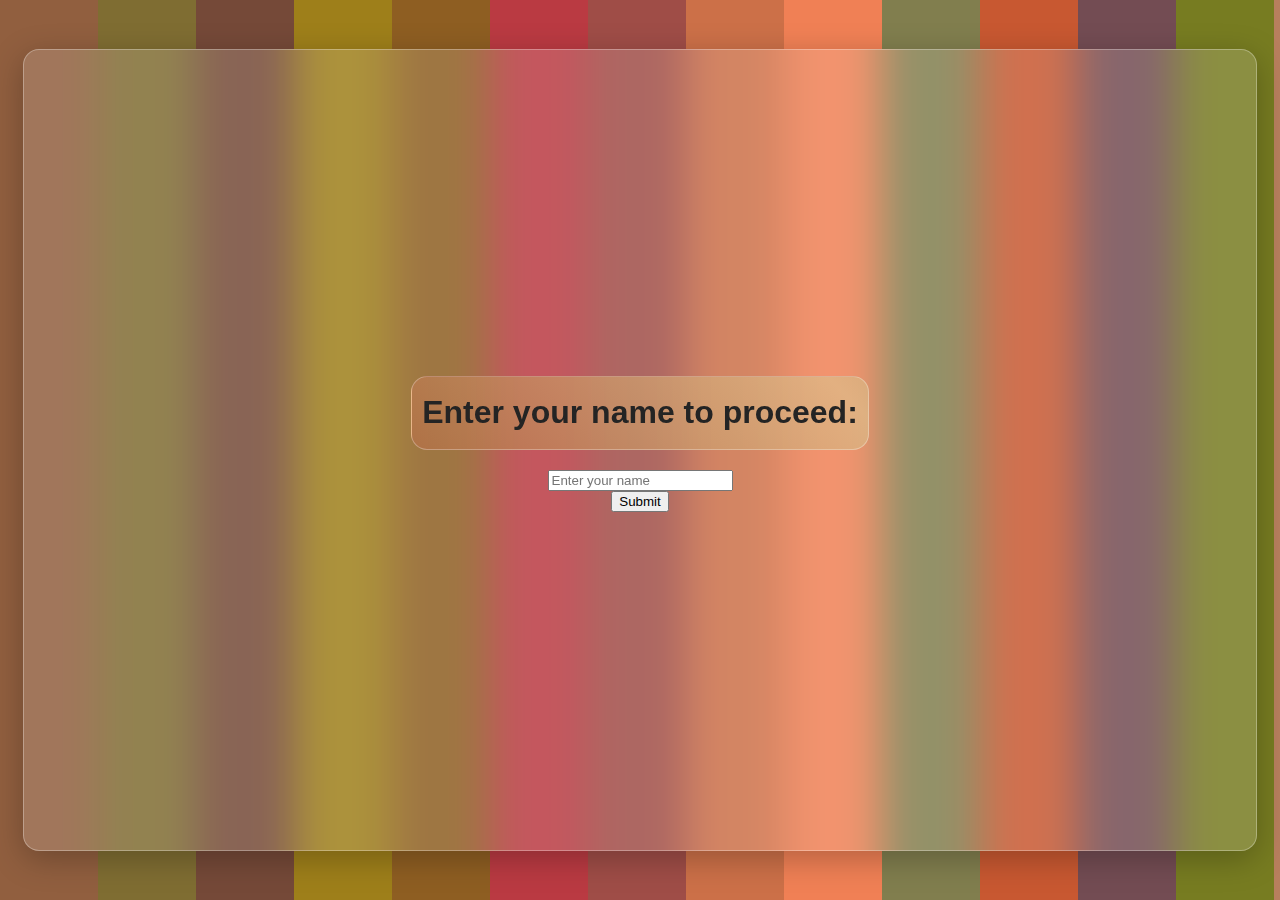
==== Wedding/Groomsmen/index.html @ 147c6c7e "Updated reference paths" ====
<!DOCTYPE html>
<html lang="en">
<head>
    <meta charset="UTF-8">
    <meta name="viewport" content="width=device-width, initial-scale=1.0">
    <title>Name Entry</title>
    <link rel="stylesheet" type="text/css" href="/Wedding/Groomsmen/WebpageStyles/profileScreen.css">
</head>
<body>
    <div class="container">
        <h1>Enter your name to proceed:</h1>
        <input type="text" id="nameInput" placeholder="Enter your name" onkeypress="handleKeyPress(event)">
        <button onclick="checkName()">Submit</button>
        <p id="message"></p>
        <p id="countdown" style="display:none;"></p> <!-- Countdown placeholder -->
    </div>

    <script src="/Wedding/Groomsmen/BackendScripts/welcomeScreenFunctionality.js"></script>
</body>
</html>
---- Wedding/Groomsmen/WebpageStyles/profileScreen.css ----
/* Main body styling */
body {
    font-family: Arial, sans-serif;
    margin: 0;
    padding: 0;
    display: flex;
    justify-content: center;
    align-items: center;
    height: 100vh;
    background: linear-gradient(45deg, #a0522d, #deb887, #8b4513, #f4a460); /* Warm earthy tones */
    background-size: 400% 400%;
    animation: gradientBackground 10s ease infinite;
}

@keyframes gradientBackground {
    0% {
        background-position: 0% 50%;
    }
    50% {
        background-position: 100% 50%;
    }
    100% {
        background-position: 0% 50%;
    }
}

.sidebar {
    position: fixed;
    top: 0;
    left: -250px;
    width: 180px; /* Adjust width for consistency */
    height: 100%;
    background-color: rgba(0, 0, 0, 0.7); /* Semi-transparent background */
    backdrop-filter: blur(10px); /* Soft blur effect */
    padding: 20px;
    transition: left 0.3s ease;
    display: flex;
    flex-direction: column;
    justify-content: center;
    align-items: center;
    border-right: 2px solid rgba(255, 255, 255, 0.3); /* Subtle white border */
    border-radius: 0px; /* Rounded corners to match the toggle */
    box-shadow: 0 4px 6px rgba(0, 0, 0, 0.3); /* Subtle shadow for depth */
    z-index: 11;
}

.sidebar a {
    color: white;
    text-decoration: none;
    margin: 10px 0;
    padding: 10px;
    display: block;
    width: 100%;
    text-align: left;
    font-size: 1.1em;
    font-weight: 500;
    transition: background-color 0.3s ease;
}

.sidebar a:hover {
    background-color: rgba(255, 255, 255, 0.1); /* Hover effect */
    color: #ffb453; /* Highlight color for text */
}



/* Button to trigger sidebar */
.sidebar-toggle {
    position: fixed;
    top: 20px;
    left: 20px;
    background-color: rgba(0, 0, 0, 0.5); /* Translucent black for contrast */
    color: white;
    padding: 10px 20px;
    border: 2px solid rgba(255, 255, 255, 0.6); /* Softer white/gray border */
    border-radius: 8px; /* Smooth edges */
    font-size: 1.2em;
    cursor: pointer;
    z-index: 11;
    box-shadow: 0 4px 6px rgba(0, 0, 0, 0.3); /* Subtle shadow for depth */
    transition: background-color 0.3s ease, transform 0.2s ease; /* Smooth transitions */
}

.sidebar-toggle:hover {
    background-color: rgba(255, 255, 255, 0.7); /* Highlight effect on hover */
    color: black; /* Text becomes black for contrast */
    border-color: rgba(200, 200, 200, 0.8); /* Softer gray tone on hover */
    transform: scale(1.05); /* Slight growth effect on hover */
}




.container {
    position: relative;
    width: 90%; /* Make the container take up 90% of the screen width */
    max-width: 1200px; /* Increase the max-width for larger screens */
    height: 80vh; /* Set the height to 80% of the viewport height */
    background: rgba(255, 255, 255, 0.15); /* Semi-transparent white */
    padding: 40px;
    border-radius: 16px; /* More pronounced rounded edges */
    border: 1px solid rgba(255, 255, 255, 0.3); /* Subtle border */
    backdrop-filter: blur(20px); /* Glass effect with blur */
    -webkit-backdrop-filter: blur(20px); /* For Safari support */
    box-shadow: 0 8px 32px rgba(0, 0, 0, 0.25); /* Depth effect */
    text-align: center;
    z-index: 1; /* Ensure the container stays above the images */
    display: flex;
    flex-direction: column;
    justify-content: center;
    align-items: center;
}

.photo-collage {
    position: absolute;
    top: 0;
    left: 0;
    width: 100%;
    height: 100%;
    display: grid;
    grid-template-columns: repeat(3, 1fr); /* 3 columns */
    grid-auto-rows: 1fr;  /* Auto height based on aspect ratio */
    gap: 10px; /* Adjust spacing between images */
    z-index: -1;
}

/* Add keyframe animation for random blur and opacity changes */
@keyframes randomBlurOpacity {
    0% {
        filter: blur(10px) opacity(0.3);
    }
    25% {
        filter: blur(1px) opacity(0.8);
    }
    50% {
        filter: blur(0px) opacity(0.9);
    }
    75% {
        filter: blur(7px) opacity(0.6);
    }
    100% {
        filter: blur(10px) opacity(0.3);
    }
}

/* Apply random animation to photo-collage images */
.photo-collage img {
    width: 100%;
    height: 100%;
    object-fit: cover;
    filter: blur(10px); /* Initial blur effect */
    opacity: 0.3; /* Initial opacity */
    border-radius: 16px;
    animation: randomBlurOpacity 10s infinite ease-in-out; /* Add random animation */
}

.container2 {
    position: absolute;
    width: 90%; /* Make the container take up 90% of the screen width */
    max-width: 1200px; /* Increase the max-width for larger screens */
    height: 80vh; /* Set the height to 80% of the viewport height */
    background: rgba(255, 255, 255, 0.15); /* Semi-transparent white */
    padding: 40px;
    border-radius: 16px; /* More pronounced rounded edges */
    border: 1px solid rgba(255, 255, 255, 0.3); /* Subtle border */
    backdrop-filter: blur(20px); /* Glass effect with blur */
    -webkit-backdrop-filter: blur(20px); /* For Safari support */
    box-shadow: 0 8px 32px rgba(0, 0, 0, 0.25); /* Depth effect */
    text-align: center;
    z-index: 2; /* Ensure the container stays behind the image */
    display: none;
    flex-direction: column;
    justify-content: center;
    align-items: center;
}

.container3 {
    width: 90%; /* Make the container take up 90% of the screen width */
    max-width: 1200px; /* Increase the max-width for larger screens */
    height: 80vh; /* Set the height to 80% of the viewport height */
    background: rgba(255, 255, 255, 0.15); /* Semi-transparent white */
    padding: 40px;
    border-radius: 16px; /* More pronounced rounded edges */
    border: 1px solid rgba(255, 255, 255, 0.3); /* Subtle border */
    backdrop-filter: blur(20px); /* Glass effect with blur */
    -webkit-backdrop-filter: blur(20px); /* For Safari support */
    box-shadow: 0 8px 32px rgba(0, 0, 0, 0.25); /* Depth effect */
    text-align: center;
    z-index: 3; /* Ensure the container stays behind the image */
    display: none;
    flex-direction: column;
    justify-content: center;
    align-items: center;
}

.container4 {
    width: 90%; /* Make the container take up 90% of the screen width */
    max-width: 1200px; /* Increase the max-width for larger screens */
    height: 80vh; /* Set the height to 80% of the viewport height */
    background: rgba(255, 255, 255, 0.15); /* Semi-transparent white */
    padding: 40px;
    border-radius: 16px; /* More pronounced rounded edges */
    border: 1px solid rgba(255, 255, 255, 0.3); /* Subtle border */
    backdrop-filter: blur(20px); /* Glass effect with blur */
    -webkit-backdrop-filter: blur(20px); /* For Safari support */
    box-shadow: 0 8px 32px rgba(0, 0, 0, 0.25); /* Depth effect */
    text-align: center;
    z-index: 4; /* Ensure the container stays behind the image */
    display: none;
    flex-direction: column;
    justify-content: center;
    align-items: center;
}

/* Short summary styling */
.summary {
    margin-top: 20px;
    font-size: 1.2em;
    color: #1B1B1B;
    line-height: 1.6;
    text-align: left;
    max-width: 700px;
    margin: 20px auto;
}

.container .summary {
    margin-top: 20px;
    font-size: 1.2em;
    color: #1B1B1B;
    line-height: 1.6;
    text-align: center;
    max-width: 700px;
    margin: 20px auto;
    padding: 10px;
    background: linear-gradient(225deg, rgba(160, 82, 45, 0.8), rgba(222, 184, 135, 0.8), rgba(139, 69, 19, 0.8), rgba(244, 164, 96, 0.8)); /* Warm earthy tones */
    border-radius: 16px;
    border: 1px solid rgba(255, 255, 255, 0.3); /* Subtle border */
    animation: gradientBackground 10s ease infinite;
    background-size: 400% 400%;
}

.container2 .summary {
    margin-top: 20px;
    font-size: 1.2em;
    color: #1B1B1B;
    line-height: 1.6;
    text-align: center;
    max-width: 700px;
    margin: 20px auto;
    padding: 10px;
    background: linear-gradient(225deg, rgba(160, 82, 45, 0.8), rgba(222, 184, 135, 0.8), rgba(139, 69, 19, 0.8), rgba(244, 164, 96, 0.8)); /* Warm earthy tones */
    border-radius: 16px;
    border: 1px solid rgba(255, 255, 255, 0.3); /* Subtle border */
    animation: gradientBackground 10s ease infinite;
    background-size: 400% 400%;
}

.container3 .summary-and-qualifications {
    margin-top: 20px;
    padding: 20px;
    background: linear-gradient(225deg, rgba(160, 82, 45, 0.8), rgba(222, 184, 135, 0.8), rgba(139, 69, 19, 0.8), rgba(244, 164, 96, 0.8)); /* Warm earthy tones */
    border-radius: 16px;
    border: 1px solid rgba(255, 255, 255, 0.3); /* Subtle border */
    animation: gradientBackground 10s ease infinite;
    background-size: 400% 400%;
    text-align: center;
    color: #1B1B1B;
    line-height: 1.6;
    max-width: 800px;
    margin: 20px auto;
    display: flex;
    flex-direction: column;
    align-items: center;
}

.container3 .summary-and-qualifications .summary {
    margin: 0;
    padding: 10px;
    font-size: 1.2em;
    text-align: center;
    background: none; /* Remove individual background */
    border: none; /* Remove individual border */
    animation: none; /* Remove individual animation */
}

.container3 .summary-and-qualifications .qualifications-list {
    margin-top: 20px;
    padding: 0;
    width: 100%; /* Ensure it fits within the parent container */
    background: none; /* Remove individual background */
    border: none; /* Remove individual border */
    animation: none; /* Remove individual animation */
}




.container4 .summary {
    margin-top: 20px;
    font-size: 1.2em;
    color: #1B1B1B;
    line-height: 1.6;
    text-align: center;
    max-width: 700px;
    margin: 20px auto;
    padding: 10px;
    background: linear-gradient(225deg, rgba(160, 82, 45, 0.8), rgba(222, 184, 135, 0.8), rgba(139, 69, 19, 0.8), rgba(244, 164, 96, 0.8)); /* Warm earthy tones */
    border-radius: 16px;
    border: 1px solid rgba(255, 255, 255, 0.3); /* Subtle border */
    animation: gradientBackground 10s ease infinite;
    background-size: 400% 400%;
}

.container h1 {
    margin-top: 20px;
    color: #242424;
    line-height: 1.6;
    text-align: center;
    max-width: 700px;
    margin: 20px auto;
    padding: 10px;
    background: linear-gradient(45deg, rgba(160, 82, 45, 0.8), rgba(222, 184, 135, 0.8), rgba(139, 69, 19, 0.8), rgba(244, 164, 96, 0.8)); /* Warm earthy tones */
    border-radius: 16px;
    border: 1px solid rgba(255, 255, 255, 0.3); /* Subtle border */
    animation: gradientBackground 10s ease infinite;
    background-size: 400% 400%;
}

.container2 h1 {
    margin-top: 20px;
    color: #242424;
    line-height: 1.6;
    text-align: center;
    max-width: 700px;
    margin: 20px auto;
    padding: 10px;
    background: linear-gradient(45deg, rgba(160, 82, 45, 0.8), rgba(222, 184, 135, 0.8), rgba(139, 69, 19, 0.8), rgba(244, 164, 96, 0.8)); /* Warm earthy tones */
    border-radius: 16px;
    border: 1px solid rgba(255, 255, 255, 0.3); /* Subtle border */
    animation: gradientBackground 10s ease infinite;
    background-size: 400% 400%;
}

.container3 h1 {
    margin-top: 20px;
    color: #242424;
    line-height: 1.6;
    text-align: center;
    max-width: 700px;
    margin: 20px auto;
    padding: 10px;
    background: linear-gradient(45deg, rgba(160, 82, 45, 0.8), rgba(222, 184, 135, 0.8), rgba(139, 69, 19, 0.8), rgba(244, 164, 96, 0.8)); /* Warm earthy tones */
    border-radius: 16px;
    border: 1px solid rgba(255, 255, 255, 0.3); /* Subtle border */
    animation: gradientBackground 10s ease infinite;
    background-size: 400% 400%;
}

.container4 h1 {
    margin-top: 20px;
    color: #242424;
    line-height: 1.6;
    text-align: center;
    max-width: 700px;
    margin: 20px auto;
    padding: 10px;
    background: linear-gradient(45deg, rgba(160, 82, 45, 0.8), rgba(222, 184, 135, 0.8), rgba(139, 69, 19, 0.8), rgba(244, 164, 96, 0.8)); /* Warm earthy tones */
    border-radius: 16px;
    border: 1px solid rgba(255, 255, 255, 0.3); /* Subtle border */
    animation: gradientBackground 10s ease infinite;
    background-size: 400% 400%;
}

.container .arrow-navigation {
    margin-top: 20px;
    line-height: 1.6;
    max-width: 700px;
    margin: 20px auto;
    background: linear-gradient(45deg, rgba(160, 82, 45, 0.8), rgba(222, 184, 135, 0.8), rgba(139, 69, 19, 0.8), rgba(244, 164, 96, 0.8)); /* Warm earthy tones */
    border-radius: 16px;
    border: 1px solid rgba(255, 255, 255, 0.3); /* Subtle border */
    animation: gradientBackground 10s ease infinite;
    background-size: 400% 400%;
}

.container2 .arrow-navigation {
    margin-top: 20px;
    line-height: 1.6;
    max-width: 700px;
    margin: 20px auto;
    background: linear-gradient(45deg, rgba(160, 82, 45, 0.8), rgba(222, 184, 135, 0.8), rgba(139, 69, 19, 0.8), rgba(244, 164, 96, 0.8)); /* Warm earthy tones */
    border-radius: 16px;
    border: 1px solid rgba(255, 255, 255, 0.3); /* Subtle border */
    animation: gradientBackground 10s ease infinite;
    background-size: 400% 400%;
}

.container3 .arrow-navigation {
    margin-top: 20px;
    line-height: 1.6;
    max-width: 700px;
    margin: 20px auto;
    background: linear-gradient(45deg, rgba(160, 82, 45, 0.8), rgba(222, 184, 135, 0.8), rgba(139, 69, 19, 0.8), rgba(244, 164, 96, 0.8)); /* Warm earthy tones */
    border-radius: 16px;
    border: 1px solid rgba(255, 255, 255, 0.3); /* Subtle border */
    animation: gradientBackground 10s ease infinite;
    background-size: 400% 400%;
}

.container4 .arrow-navigation {
    margin-top: 20px;
    line-height: 1.6;
    max-width: 700px;
    margin: 20px auto;
    background: linear-gradient(45deg, rgba(160, 82, 45, 0.8), rgba(222, 184, 135, 0.8), rgba(139, 69, 19, 0.8), rgba(244, 164, 96, 0.8)); /* Warm earthy tones */
    border-radius: 16px;
    border: 1px solid rgba(255, 255, 255, 0.3); /* Subtle border */
    animation: gradientBackground 10s ease infinite;
    background-size: 400% 400%;
}

.arrow-navigation {
    display: flex;
    align-items: center;
    justify-content: center;
    margin-top: 20px;
}

.scroll-arrow {
    font-size: 2em;
    margin: 0 20px;
    cursor: pointer;
    color: #242424;
    text-decoration: none;
}

.scroll-arrow:hover {
    color: #f39c12;
}

.circle {
    font-size: 1.5em;
    margin: 0 10px;
    color: #ffdfbb;
}

.checkbox-section {
    margin-top: 20px;
    text-align: center;
    font-size: 1.2em;
    color: #333;
    margin: 20px auto;
    padding: 10px;
    background: linear-gradient(225deg, rgba(160, 82, 45, 0.8), rgba(222, 184, 135, 0.8), rgba(139, 69, 19, 0.8), rgba(244, 164, 96, 0.8)); /* Warm earthy tones */
    border-radius: 16px;
    border: 1px solid rgba(255, 255, 255, 0.3); /* Subtle border */
    animation: gradientBackground 10s ease infinite;
    background-size: 400% 400%;
}

.checkbox-section label {
    margin: 0 10px;
    cursor: pointer;
}

.checkbox-section input {
    margin-right: 5px;
}

#submit-button {
    display: none;
    background-color: rgba(0, 0, 0, 0.5); /* Translucent black */
    color: white;
    padding: 7px 14px; /* Reduced padding by 30% */
    border: 2px solid rgba(255, 255, 255, 0.6); /* Soft white/gray border */
    border-radius: 8px; /* Rounded edges */
    font-size: 0.84em; /* Reduced font size by 30% */
    cursor: pointer;
    box-shadow: 0 4px 6px rgba(0, 0, 0, 0.3); /* Subtle shadow for depth */
    transition: background-color 0.3s ease, transform 0.2s ease; /* Smooth transitions */
    margin-top: 10px; /* Adds a small space above the button */
}

#submit-button:hover {
    background-color: rgba(255, 255, 255, 0.7); /* Highlight effect */
    color: black; /* Contrast text on hover */
    border-color: rgba(200, 200, 200, 0.8); /* Softer gray border */
    transform: scale(1.05); /* Slight growth effect */
}

.locked-sidebar {
    pointer-events: none; /* Prevent interaction */
    opacity: 0.5; /* Dim appearance to indicate disabled */
}

/* Main list styles */
.qualifications-list {
    margin-top: 20px;
    list-style-type: none; /* Remove default bullets */
    padding-left: 0;
    text-align: left;
    font-size: 1.1em;
    color: #1B1B1B;
    line-height: 1.6;
    position: relative;
    display: flex; /* Use flex to split items into two columns */
    flex-wrap: wrap;
    justify-content: space-between;
    width: 80%; /* Adjust width to fit within the centered container */
    max-width: 800px; /* Optional: Limit the max width for a neat appearance */
}

.qualifications-list li {
    position: relative;
    margin-bottom: 15px;
    width: 45%; /* Adjust width to create two columns */
    opacity: 0; /* Make items invisible initially */
    transform: translateX(-30px); /* Start slightly from the left */
    animation: staggeredFadeIn 0.6s ease-out forwards; /* Apply staggered animation */
    transition: transform 0.3s ease, color 0.3s ease;
    padding-left: 25px; /* Add space for the bullet */
}

/* Staggered entrance animation */
@keyframes staggeredFadeIn {
    0% {
        opacity: 0;
        transform: translateX(-30px);
    }
    100% {
        opacity: 1;
        transform: translateX(0);
    }
}


/* Hover effects on list items */
.qualifications-list li:hover {
    color: #f39c12; /* Change text color on hover */
    transform: translateX(10px); /* Slight shift effect on hover */
}

/* Alternating positions for a staggered look */
.qualifications-list li:nth-child(odd) {
    transform: translateX(-30px); /* Start from the left */
    animation: staggeredFadeIn 0.6s ease-out forwards; /* Left entry */
}

.qualifications-list li:nth-child(even) {
    transform: translateX(30px); /* Start from the right */
    animation: staggeredFadeIn 0.6s ease-out forwards; /* Right entry */
    animation-delay: 0.2s; /* Slight delay for even items */
}

/* Additional effects for a unique look */
.qualifications-list li:nth-child(odd):hover {
    transform: translateX(15px); /* Shift further to the right */
}

.qualifications-list li:nth-child(even):hover {
    transform: translateX(-15px); /* Shift further to the left */
}

.parallax-container {
    height: 100vh;
    overflow: hidden;
    position: relative;
    --parallax-item-offset: 0px; /* Default value */
}
.parallax-item {
    position: relative;
    padding: 100px;
    background-color: #f0f0f0;
    margin-top: var(--parallax-item-offset); /* Adjust margin based on offset */
    margin-bottom: 20px;
    animation: parallaxEffect 60s infinite;
}

/* Adjust the keyframes to calculate the total height dynamically */
@keyframes parallaxEffect {
    0%, 5%{
        transform: translateY(0);
    }
    16%, 21% {
        transform: translateY(calc((var(--parallax-item-height) + 10px) * -1)); /* Move down one event space */
    }
    37%, 42% {
        transform: translateY(calc((var(--parallax-item-height) + 15px) * -2)); /* Move down one event space */
    }
    58%, 63% {
        transform: translateY(calc((var(--parallax-item-height) + 15px) * -3)); /* Move down one event space */
    }
    79%, 84% {
        transform: translateY(calc((var(--parallax-item-height) + 15px) * -4)); /* Move down one event space */
    }
    100% {
        transform: translateY(0); /* Return to the original position */
    }
}
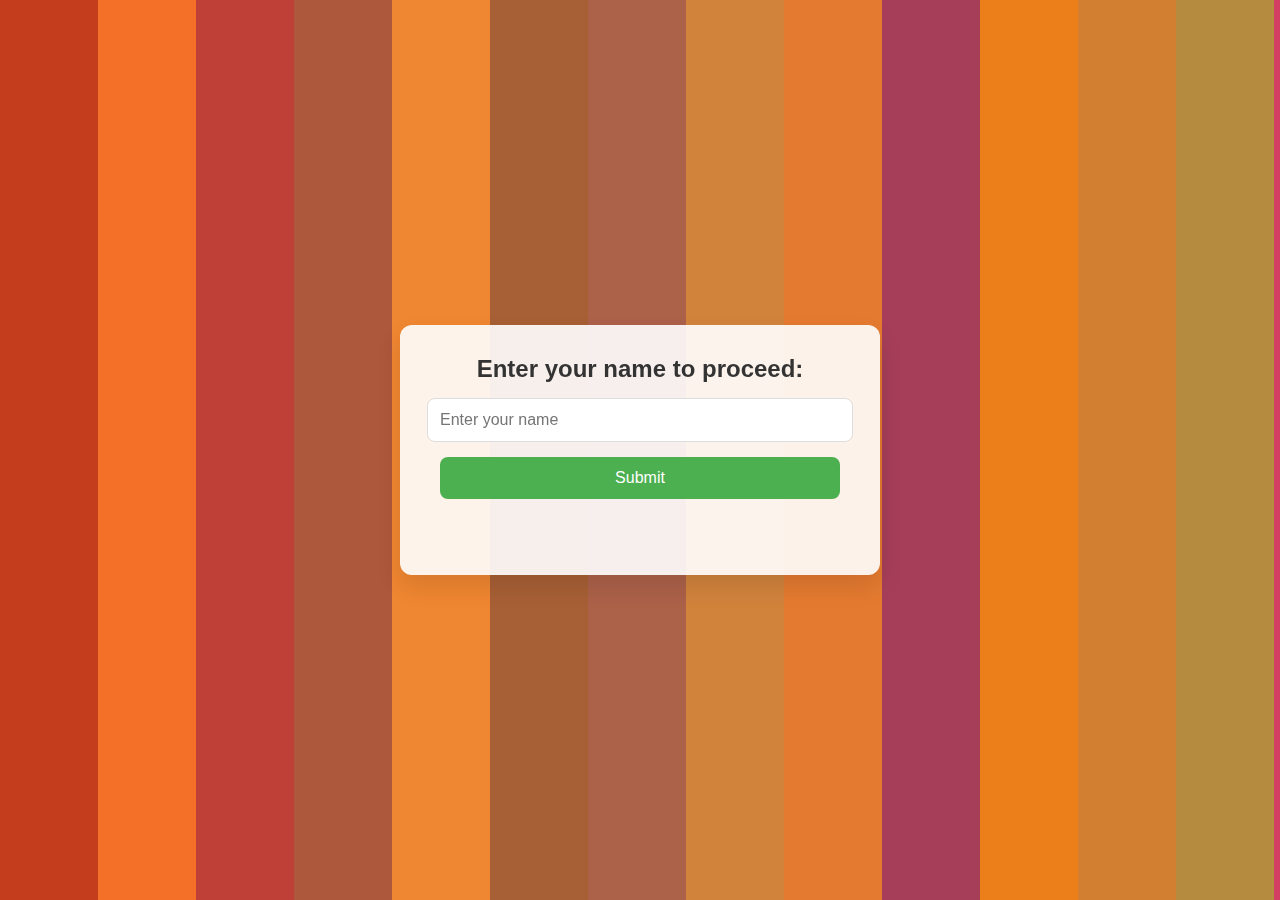
==== commit e8bafeca: "Restructured" ====
--- a/Wedding/Groomsmen/index.html
+++ b/Wedding/Groomsmen/index.html
@@ -4,7 +4,7 @@
     <meta charset="UTF-8">
     <meta name="viewport" content="width=device-width, initial-scale=1.0">
     <title>Name Entry</title>
-    <link rel="stylesheet" type="text/css" href="/Wedding/Groomsmen/WebpageStyles/profileScreen.css">
+    <link rel="stylesheet" type="text/css" href="./welcomeScreen.css">
 </head>
 <body>
     <div class="container">
@@ -15,6 +15,6 @@
         <p id="countdown" style="display:none;"></p> <!-- Countdown placeholder -->
     </div>
 
-    <script src="/Wedding/Groomsmen/BackendScripts/welcomeScreenFunctionality.js"></script>
+    <script src="./welcomeScreenFunctionality.js"></script>
 </body>
 </html>
--- a/Wedding/Groomsmen/welcomeScreen.css
+++ b/Wedding/Groomsmen/welcomeScreen.css
@@ -0,0 +1,81 @@
+/* General body styling */
+body {
+    font-family: 'Helvetica Neue', sans-serif;
+    display: flex;
+    justify-content: center;
+    align-items: center;
+    height: 100vh;
+    margin: 0;
+    background-color: #f4f4f4;
+}
+
+/* Centering the container */
+.container {
+    background-color: rgba(255, 255, 255, 0.9);
+    border-radius: 12px;
+    padding: 30px 40px;
+    box-shadow: 0 12px 25px rgba(0, 0, 0, 0.1);
+    text-align: center;
+    max-width: 400px;
+    width: 100%;
+    display: flex;
+    flex-direction: column;
+    justify-content: center; /* Center content vertically */
+    align-items: center; /* Center content horizontally */
+    gap: 15px; /* Adds consistent spacing between elements */
+}
+
+/* Heading styles */
+h1 {
+    font-size: 24px;
+    color: #333;
+    margin: 0;
+}
+
+/* Input field styling */
+input {
+    width: 100%;
+    padding: 12px;
+    border-radius: 8px;
+    border: 1px solid #ddd;
+    font-size: 16px;
+    transition: all 0.3s ease;
+}
+
+/* Focus effect on input */
+input:focus {
+    border-color: #4CAF50;
+    outline: none;
+    box-shadow: 0 0 5px rgba(76, 175, 80, 0.5);
+}
+
+/* Button styling */
+button {
+    width: 100%;
+    padding: 12px;
+    background-color: #4CAF50;
+    color: white;
+    border: none;
+    border-radius: 8px;
+    font-size: 16px;
+    cursor: pointer;
+    transition: background-color 0.3s ease, transform 0.3s ease;
+}
+
+/* Button hover effect */
+button:hover {
+    background-color: #45a049;
+    transform: translateY(-2px);
+}
+
+/* Button active effect */
+button:active {
+    transform: translateY(2px);
+}
+
+/* Styling for messages */
+#message {
+    margin-top: 15px;
+    font-weight: bold;
+    color: #333;
+}
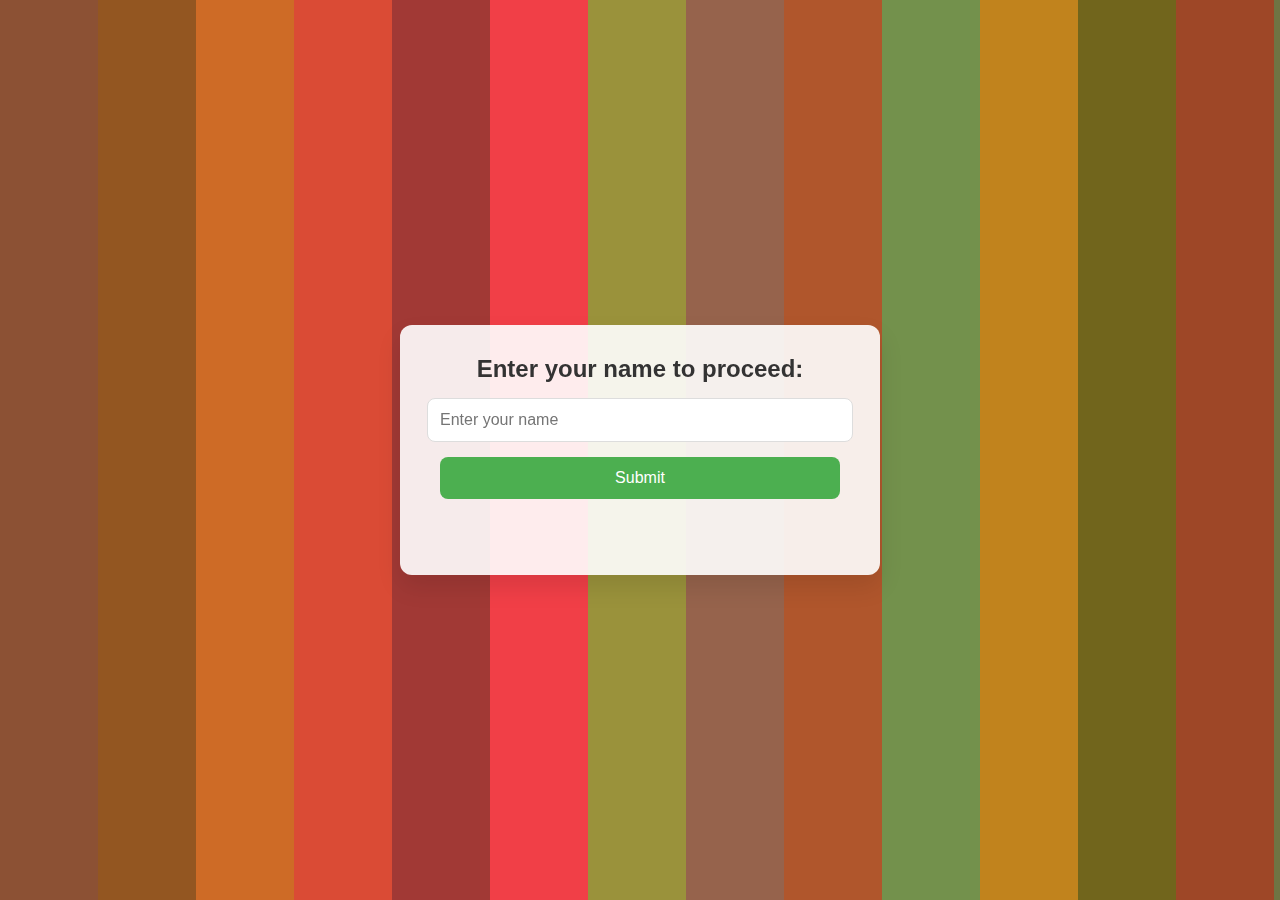
==== commit 5a332557: "Restructured" ====
--- a/Wedding/Groomsmen/index.html
+++ b/Wedding/Groomsmen/index.html
@@ -4,7 +4,7 @@
     <meta charset="UTF-8">
     <meta name="viewport" content="width=device-width, initial-scale=1.0">
     <title>Name Entry</title>
-    <link rel="stylesheet" type="text/css" href="./welcomeScreen.css">
+    <link rel="stylesheet" type="text/css" href="./WebpageStyles/welcomeScreen.css">
 </head>
 <body>
     <div class="container">
@@ -15,6 +15,6 @@
         <p id="countdown" style="display:none;"></p> <!-- Countdown placeholder -->
     </div>
 
-    <script src="./welcomeScreenFunctionality.js"></script>
+    <script src="./WebpageFunctionality/welcomeScreenFunctionality.js"></script>
 </body>
 </html>
--- a/Wedding/Groomsmen/WebpageStyles/welcomeScreen.css
+++ b/Wedding/Groomsmen/WebpageStyles/welcomeScreen.css
@@ -0,0 +1,81 @@
+/* General body styling */
+body {
+    font-family: 'Helvetica Neue', sans-serif;
+    display: flex;
+    justify-content: center;
+    align-items: center;
+    height: 100vh;
+    margin: 0;
+    background-color: #f4f4f4;
+}
+
+/* Centering the container */
+.container {
+    background-color: rgba(255, 255, 255, 0.9);
+    border-radius: 12px;
+    padding: 30px 40px;
+    box-shadow: 0 12px 25px rgba(0, 0, 0, 0.1);
+    text-align: center;
+    max-width: 400px;
+    width: 100%;
+    display: flex;
+    flex-direction: column;
+    justify-content: center; /* Center content vertically */
+    align-items: center; /* Center content horizontally */
+    gap: 15px; /* Adds consistent spacing between elements */
+}
+
+/* Heading styles */
+h1 {
+    font-size: 24px;
+    color: #333;
+    margin: 0;
+}
+
+/* Input field styling */
+input {
+    width: 100%;
+    padding: 12px;
+    border-radius: 8px;
+    border: 1px solid #ddd;
+    font-size: 16px;
+    transition: all 0.3s ease;
+}
+
+/* Focus effect on input */
+input:focus {
+    border-color: #4CAF50;
+    outline: none;
+    box-shadow: 0 0 5px rgba(76, 175, 80, 0.5);
+}
+
+/* Button styling */
+button {
+    width: 100%;
+    padding: 12px;
+    background-color: #4CAF50;
+    color: white;
+    border: none;
+    border-radius: 8px;
+    font-size: 16px;
+    cursor: pointer;
+    transition: background-color 0.3s ease, transform 0.3s ease;
+}
+
+/* Button hover effect */
+button:hover {
+    background-color: #45a049;
+    transform: translateY(-2px);
+}
+
+/* Button active effect */
+button:active {
+    transform: translateY(2px);
+}
+
+/* Styling for messages */
+#message {
+    margin-top: 15px;
+    font-weight: bold;
+    color: #333;
+}
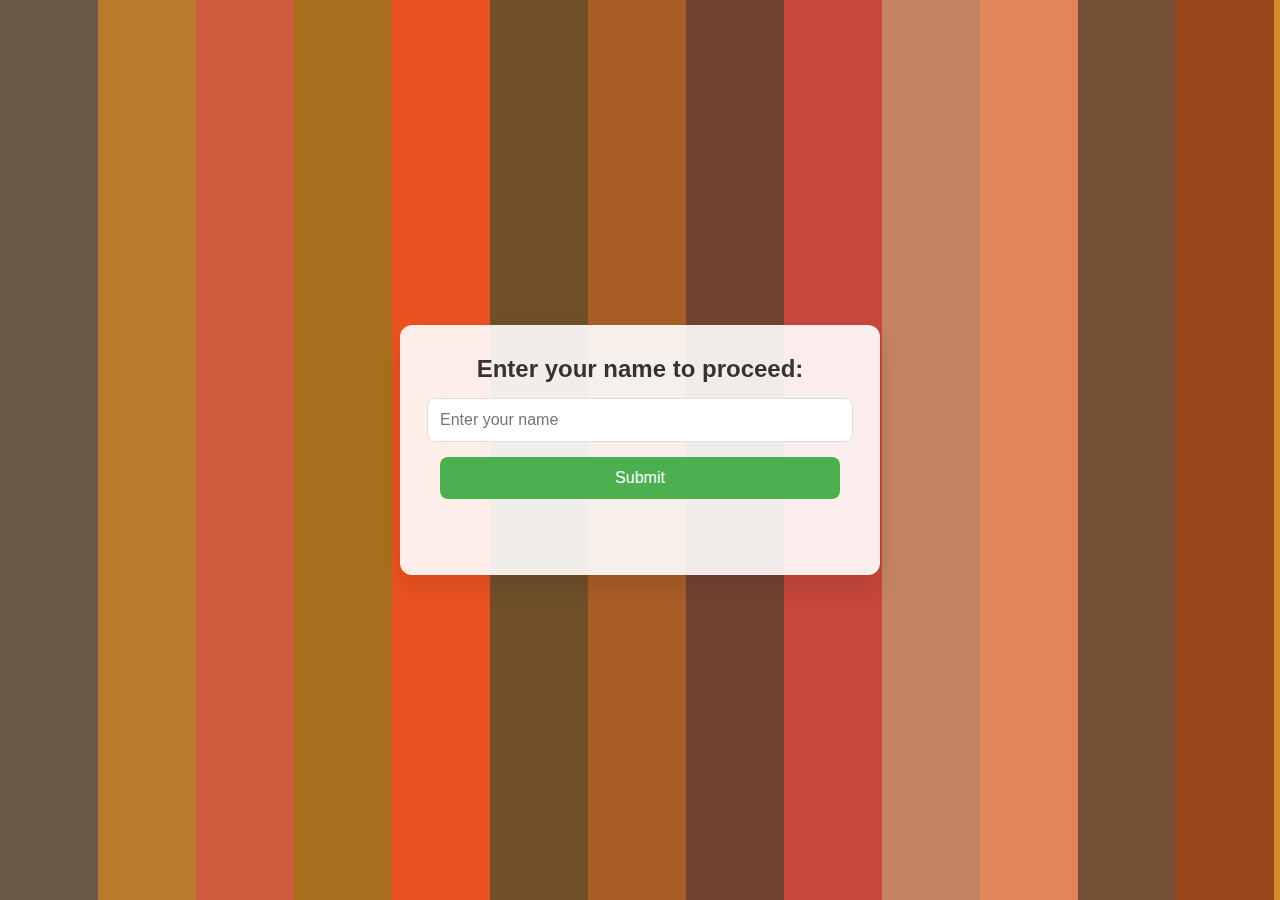
==== commit 01ba9cb5: "Updated viewport" ====
--- a/Wedding/Groomsmen/index.html
+++ b/Wedding/Groomsmen/index.html
@@ -2,7 +2,7 @@
 <html lang="en">
 <head>
     <meta charset="UTF-8">
-    <meta name="viewport" content="width=device-width, initial-scale=1.0">
+    <meta name="viewport" content="width=device-width, initial-scale=1.0, maximum-scale=2.0, viewport-fit=cover">
     <title>Name Entry</title>
     <link rel="stylesheet" type="text/css" href="./WebpageStyles/welcomeScreen.css">
 </head>
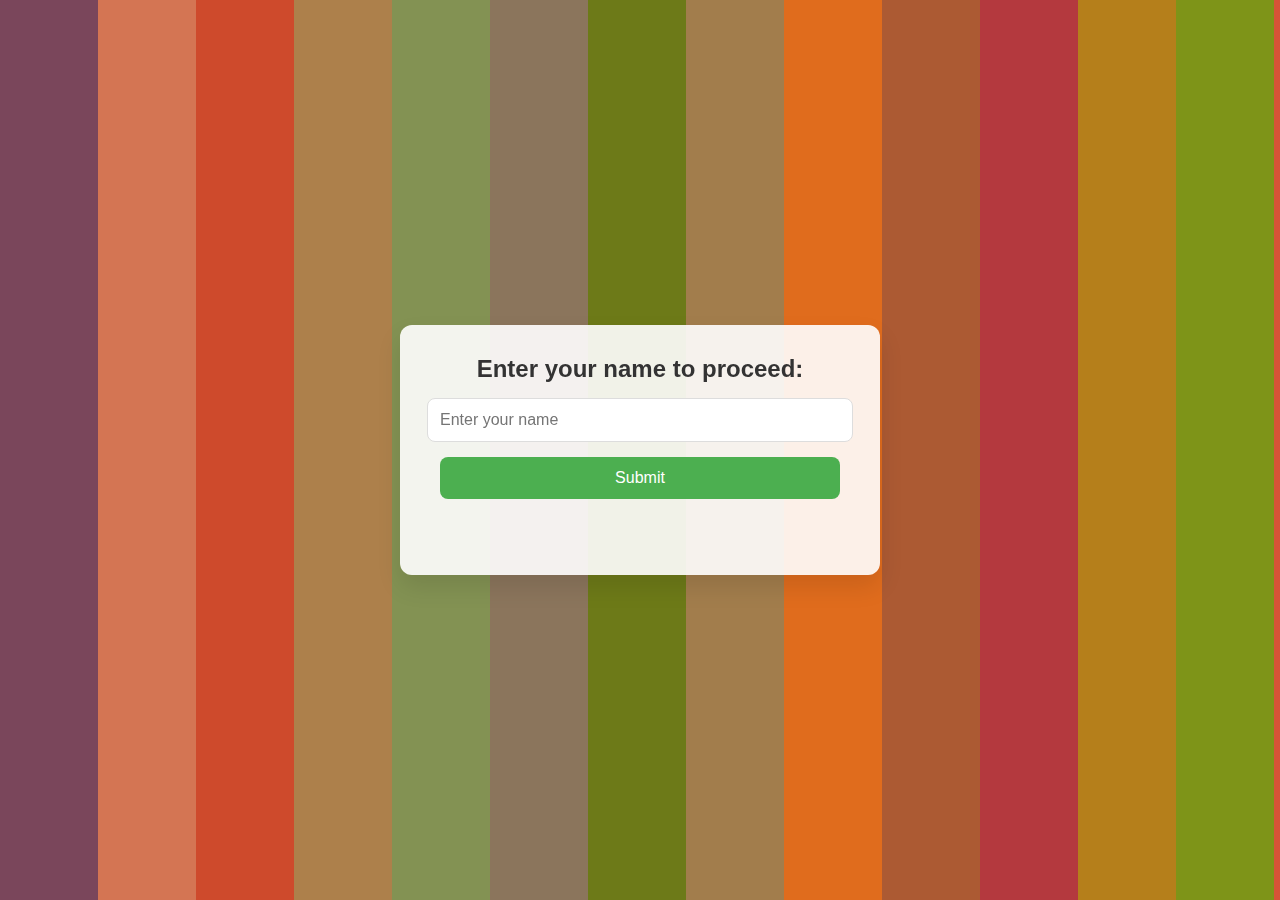
==== commit 5010412e: "Added meta for device height" ====
--- a/Wedding/Groomsmen/index.html
+++ b/Wedding/Groomsmen/index.html
@@ -2,7 +2,7 @@
 <html lang="en">
 <head>
     <meta charset="UTF-8">
-    <meta name="viewport" content="width=device-width, initial-scale=1.0, maximum-scale=2.0, viewport-fit=cover">
+    <meta name="viewport" content="width=device-width, height=device-height, initial-scale=1.0, maximum-scale=2.0, viewport-fit=cover">
     <title>Name Entry</title>
     <link rel="stylesheet" type="text/css" href="./WebpageStyles/welcomeScreen.css">
 </head>
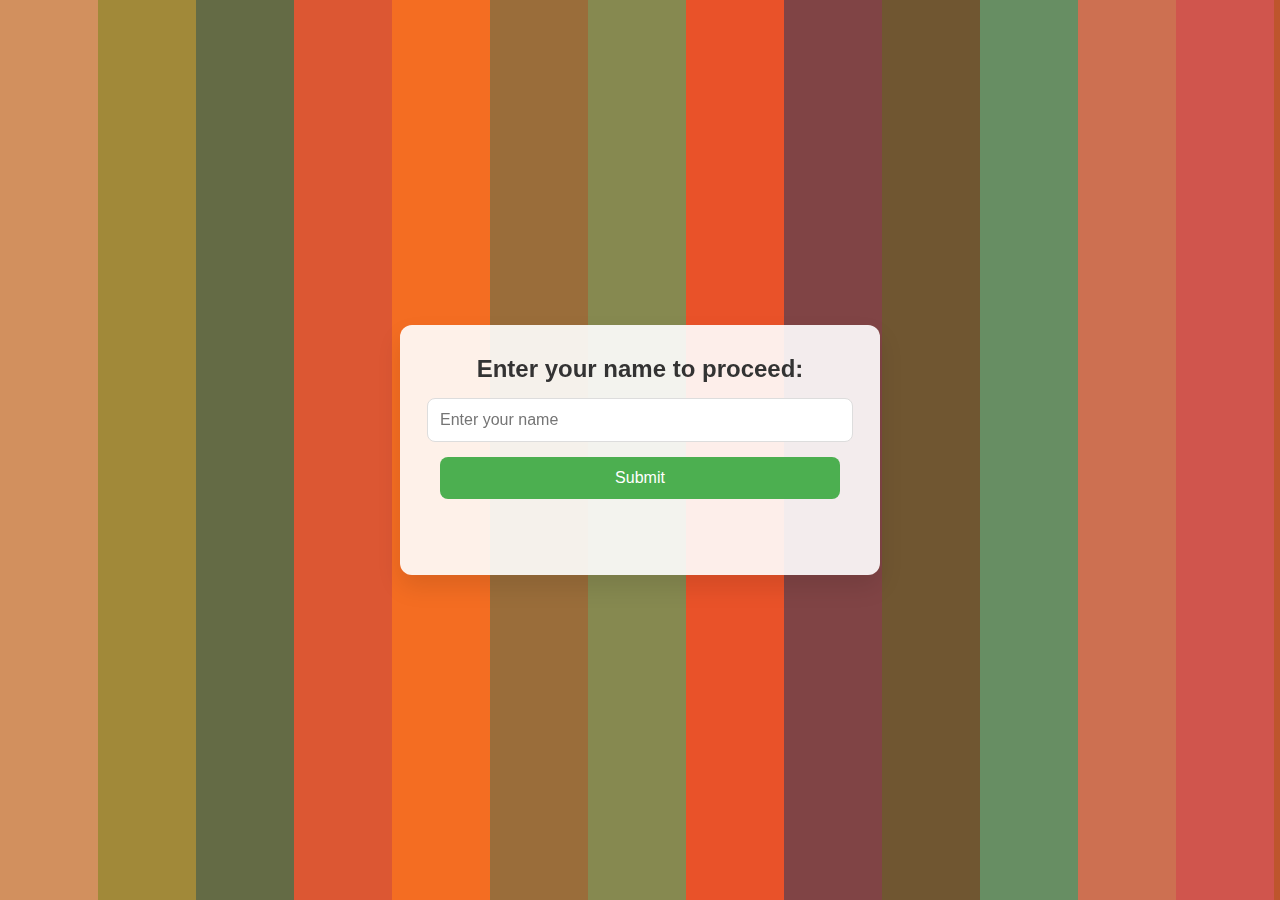
==== commit 15f492d2: "Update index.html" ====
--- a/Wedding/Groomsmen/index.html
+++ b/Wedding/Groomsmen/index.html
@@ -7,6 +7,7 @@
     <link rel="stylesheet" type="text/css" href="./WebpageStyles/welcomeScreen.css">
 </head>
 <body>
+    <div class="safe-area-top"></div>
     <div class="container">
         <h1>Enter your name to proceed:</h1>
         <input type="text" id="nameInput" placeholder="Enter your name" onkeypress="handleKeyPress(event)">
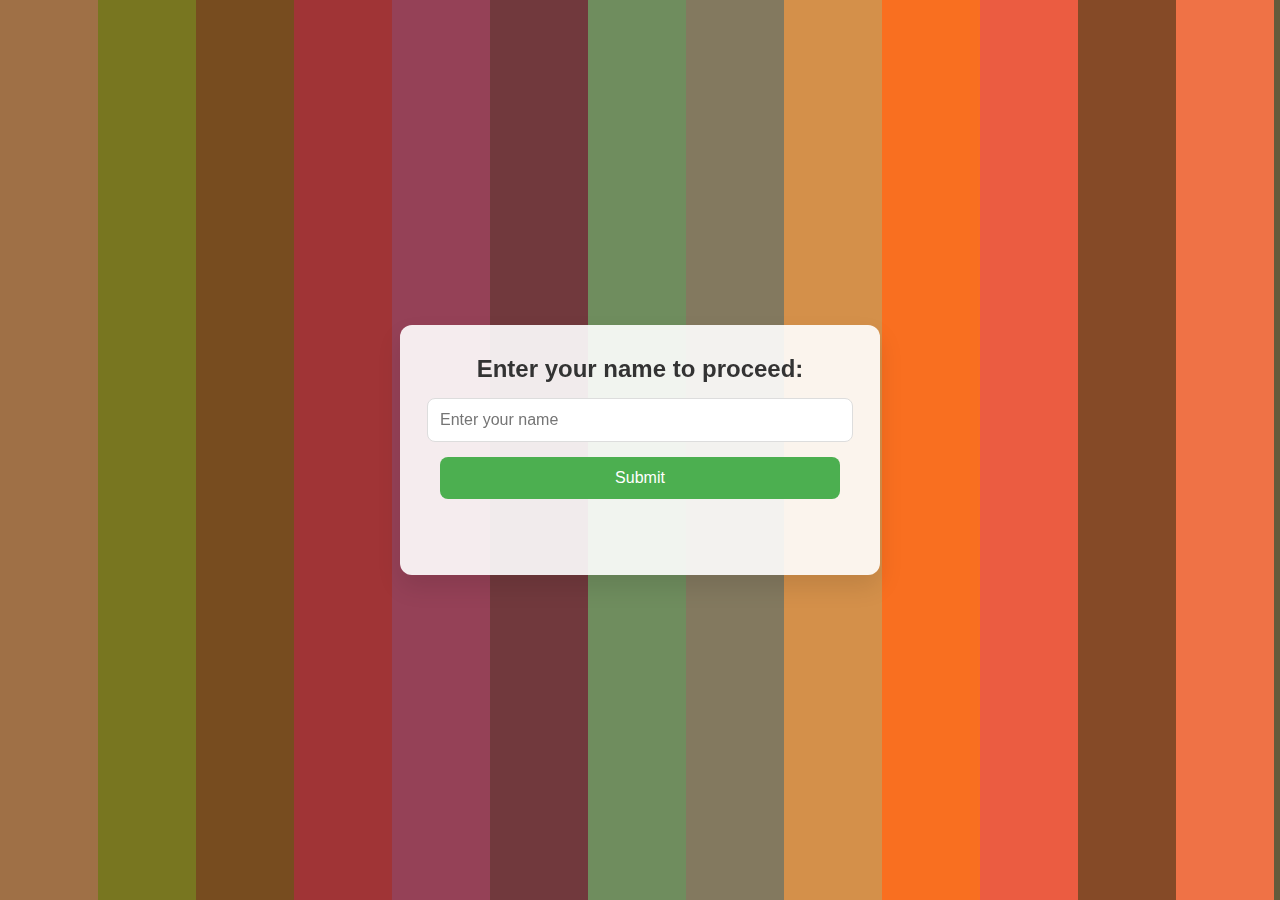
==== commit 5bf612f8: "Test Page Lock" ====
--- a/Wedding/Groomsmen/index.html
+++ b/Wedding/Groomsmen/index.html
@@ -11,7 +11,7 @@
     <div class="container">
         <h1>Enter your name to proceed:</h1>
         <input type="text" id="nameInput" placeholder="Enter your name" onkeypress="handleKeyPress(event)">
-        <button onclick="checkName()">Submit</button>
+        <button onclick="checkName(); redirectToProfile()">Submit</button>
         <p id="message"></p>
         <p id="countdown" style="display:none;"></p> <!-- Countdown placeholder -->
     </div>
--- a/Wedding/Groomsmen/WebpageStyles/welcomeScreen.css
+++ b/Wedding/Groomsmen/WebpageStyles/welcomeScreen.css
@@ -5,9 +5,9 @@
     justify-content: center;
     align-items: center;
     height: 100vh;
-    margin: 0;
-    background-color: #f4f4f4;
+    margin: 0;  
 }
+
 
 /* Centering the container */
 .container {
@@ -17,7 +17,7 @@
     box-shadow: 0 12px 25px rgba(0, 0, 0, 0.1);
     text-align: center;
     max-width: 400px;
-    width: 100%;
+    width: calc(100% - 115px); /* Dynamically adjust width to fit within the screen */
     display: flex;
     flex-direction: column;
     justify-content: center; /* Center content vertically */
@@ -79,3 +79,17 @@
     font-weight: bold;
     color: #333;
 }
+
+/* Hide overflow when the device is in portrait mode */
+@media (orientation: portrait) {
+    html, body {
+        overflow: hidden; /* Prevent scrolling in portrait mode */
+    }
+}
+
+/* Allow scrolling in landscape mode */
+@media (orientation: landscape) {
+    html, body {
+        overflow: auto; /* Enable scrolling in landscape mode if needed */
+    }
+}
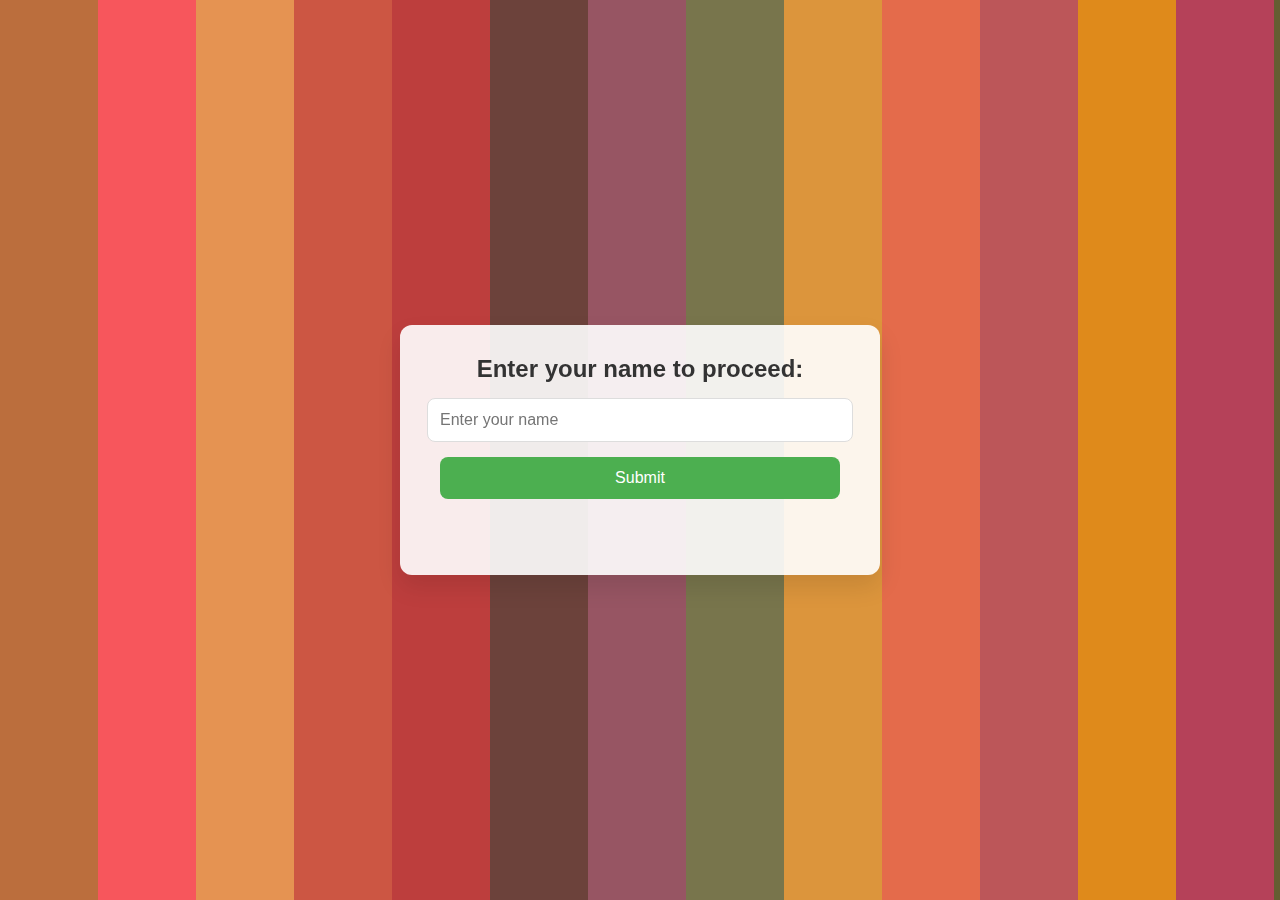
==== commit 6243923f: "Updated page access" ====
--- a/Wedding/Groomsmen/index.html
+++ b/Wedding/Groomsmen/index.html
@@ -11,7 +11,7 @@
     <div class="container">
         <h1>Enter your name to proceed:</h1>
         <input type="text" id="nameInput" placeholder="Enter your name" onkeypress="handleKeyPress(event)">
-        <button onclick="checkName(); redirectToProfile()">Submit</button>
+        <button onclick="checkName()">Submit</button>
         <p id="message"></p>
         <p id="countdown" style="display:none;"></p> <!-- Countdown placeholder -->
     </div>
